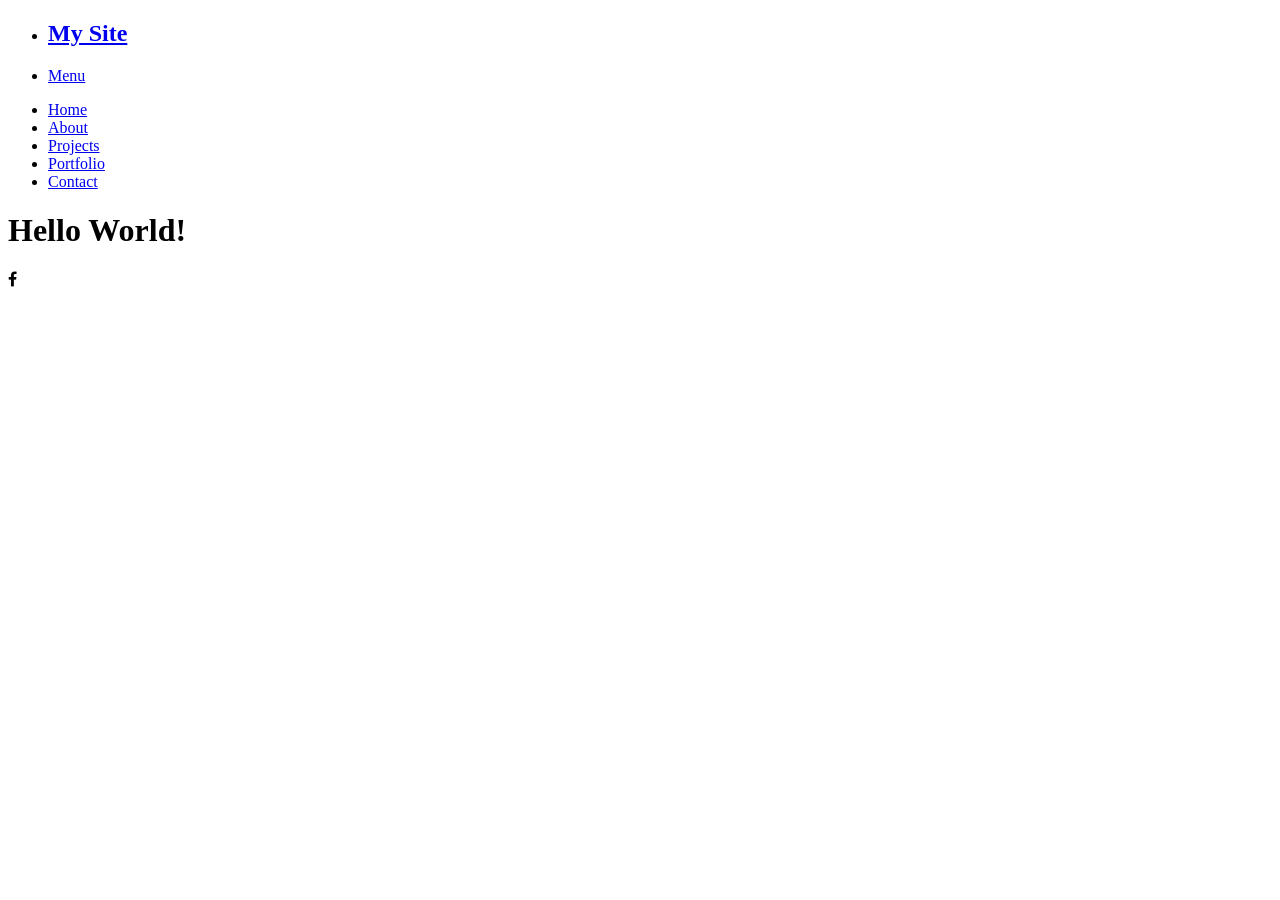
==== home.html @ 8003f50d "set up node server" ====
<!doctype html>
<html class="no-js" lang="en">
  <head>
    <meta charset="utf-8" />
    <meta name="viewport" content="width=device-width, initial-scale=1.0" />
    <title>Foundation | Welcome</title>
    <link rel="stylesheet" href="css/foundation.css" />
    <link rel="stylesheet" href="//maxcdn.bootstrapcdn.com/font-awesome/4.3.0/css/font-awesome.min.css">
    <script src="js/vendor/modernizr.js"></script>
  </head>
  <body>
    <header>
      <nav class="top-bar" data-topbar role="navigation">
        <ul class="title-area">
          <li class="name">
            <h1><a href="#">My Site</a></h1>
          </li>
           <!-- Remove the class "menu-icon" to get rid of menu icon. Take out "Menu" to just have icon alone -->
          <li class="toggle-topbar menu-icon"><a href="#"><span>Menu</span></a></li>
        </ul>

        <section class="top-bar-section">
          <!-- Right Nav Section -->
          <ul class="right">
            <li class="active"><a href="#">Home</a></li>
            <li><a href="#">About</a></li>
            <li><a href="#">Projects</a></li>
            <li><a href="#">Portfolio</a></li>
            <li><a href="#">Contact</a></li>
          </ul>
        </section>
      </nav>
    </header>

    <h1>Hello World!</h1>
    <i class="fa fa-facebook"></i>

    <script src="js/vendor/jquery.js"></script>
    <script src="js/foundation.min.js"></script>
    <script>
      $(document).foundation();
    </script>
  </body>
</html>
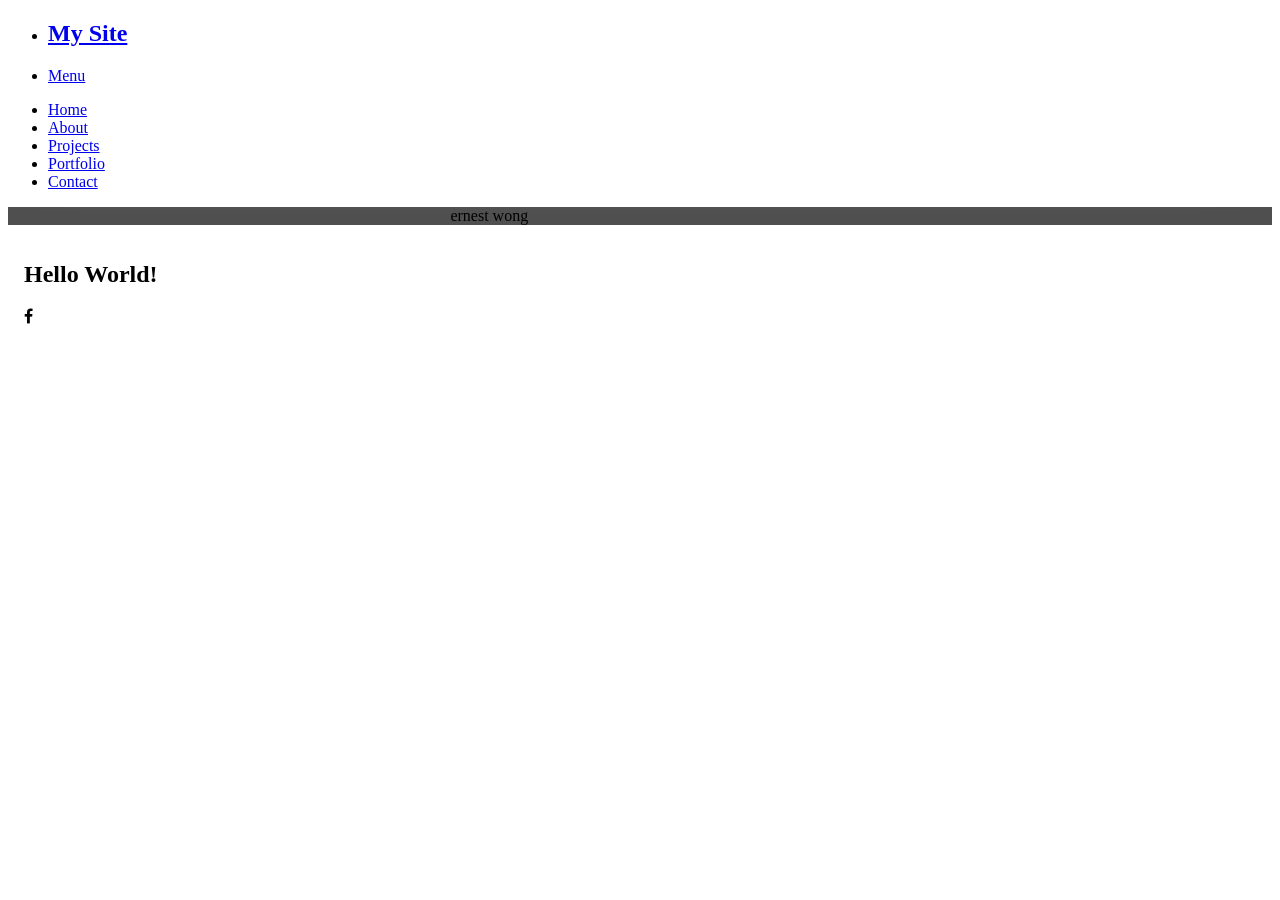
==== commit 5691ddc8: "initial set up" ====
--- a/home.html
+++ b/home.html
@@ -5,6 +5,8 @@
     <meta name="viewport" content="width=device-width, initial-scale=1.0" />
     <title>Foundation | Welcome</title>
     <link rel="stylesheet" href="css/foundation.css" />
+    <link rel="stylesheet" href="css/application.css" />
+    <link rel="stylesheet" href="css/home.css" />
     <link rel="stylesheet" href="//maxcdn.bootstrapcdn.com/font-awesome/4.3.0/css/font-awesome.min.css">
     <script src="js/vendor/modernizr.js"></script>
   </head>
@@ -23,17 +25,38 @@
           <!-- Right Nav Section -->
           <ul class="right">
             <li class="active"><a href="#">Home</a></li>
-            <li><a href="#">About</a></li>
-            <li><a href="#">Projects</a></li>
-            <li><a href="#">Portfolio</a></li>
-            <li><a href="#">Contact</a></li>
+            <li><a href="#about">About</a></li>
+            <li><a href="#projects">Projects</a></li>
+            <li><a href="#portfolio">Portfolio</a></li>
+            <li><a href="#contact">Contact</a></li>
           </ul>
         </section>
       </nav>
     </header>
 
-    <h1>Hello World!</h1>
-    <i class="fa fa-facebook"></i>
+    <div class="hero">
+      <div class="container">
+        <div class="name">ernest wong</div>
+      </div>
+     
+    </div>
+ 
+    <section id="main">
+      <section id="summary">
+        <div class="container">
+          <div class="row">
+          </div>
+          <div class="about"></div>
+        </div>
+      
+      </section>
+      <section id="projects"></section>
+      <section id="portfolio"></section>
+      <section id="contact"></section>
+
+      <h1>Hello World!</h1>
+      <i class="fa fa-facebook"></i>
+    </section>
 
     <script src="js/vendor/jquery.js"></script>
     <script src="js/foundation.min.js"></script>
--- a/css/application.css
+++ b/css/application.css
@@ -0,0 +1,4 @@
+#main {
+  @include grid-row-without-columns;
+  padding: 1rem;
+}
--- a/css/home.css
+++ b/css/home.css
@@ -0,0 +1,23 @@
+%outer-column {
+  @extend .columns, .medium-6, .large-6, .medium-centered;
+}
+
+html, body,  {
+  width:100%;
+  height:100%;
+  margin:0;
+  padding:0;
+}
+
+.hero {
+  width: 100%;
+  height: 50%;
+  box-shadow: inset 0px -120px 100px -10px rgba(0, 0, 0, 0.7);
+}
+
+.container {
+  margin-left: auto;
+  margin-right: auto;
+  width: 30%;
+  vertical-align: center;
+}
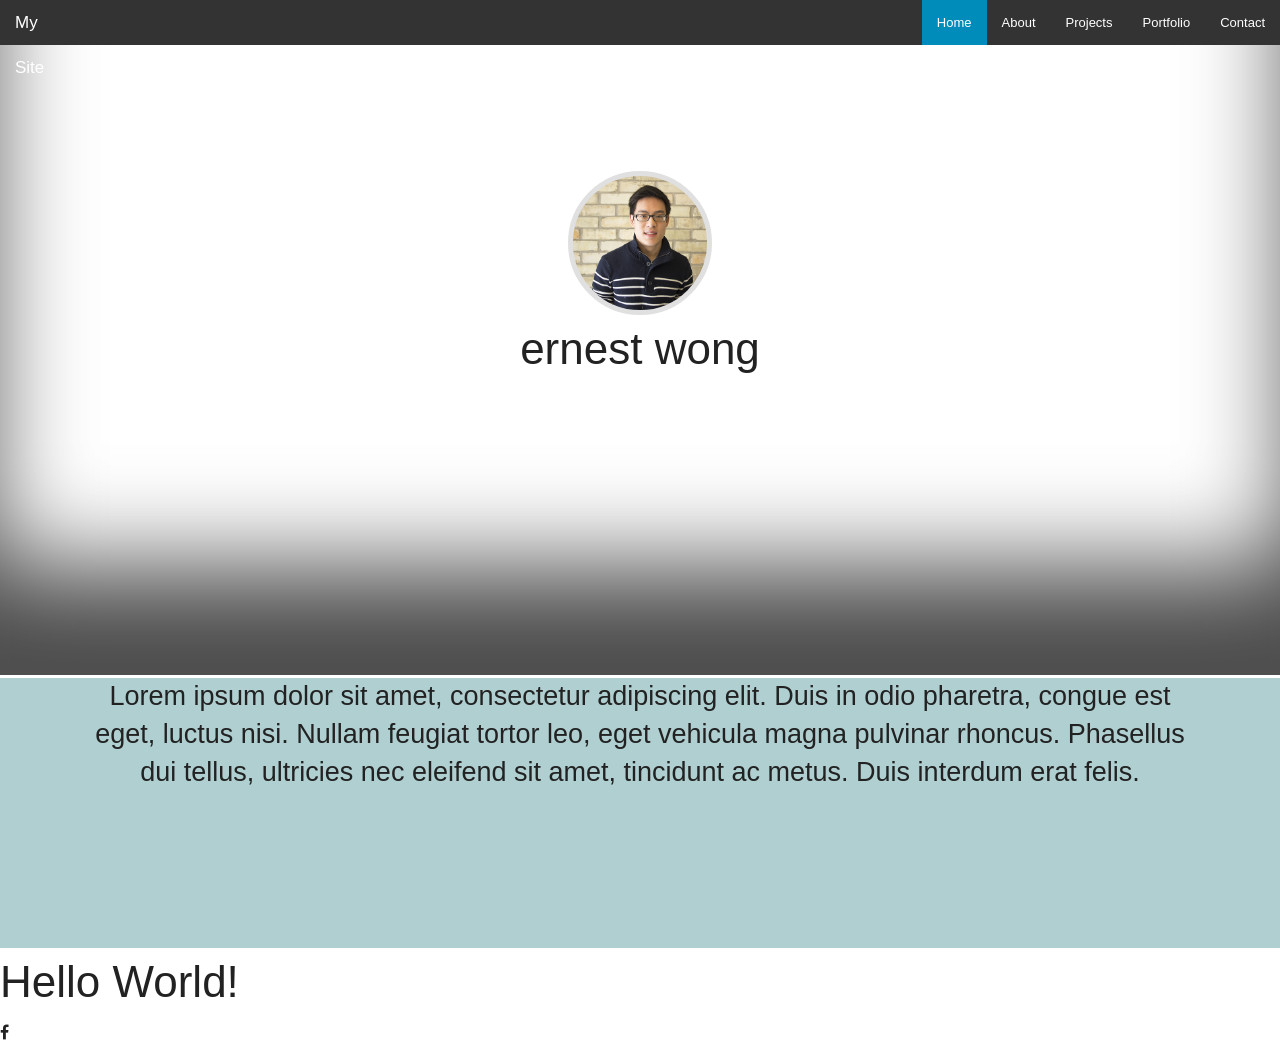
==== commit d7198f4b: "added profile image" ====
--- a/home.html
+++ b/home.html
@@ -35,22 +35,29 @@
     </header>
 
     <div class="hero">
-      <div class="container">
-        <div class="name">ernest wong</div>
+      <div class="row vertical-center">
+        <div class="picture small-2 large-4 columns small-centered">
+
+        </div>
       </div>
-     
+      <div class="name">
+        <h1>ernest wong</h1>
+      </div>
+    </div>
+    <div class="summary">
+      <h3>Lorem ipsum dolor sit amet, consectetur adipiscing elit. Duis in odio pharetra, congue est eget, luctus nisi. Nullam feugiat tortor leo, eget vehicula magna pulvinar rhoncus. Phasellus dui tellus, ultricies nec eleifend sit amet, tincidunt ac metus. Duis interdum erat felis.</h3>
     </div>
  
     <section id="main">
       <section id="summary">
         <div class="container">
-          <div class="row">
-          </div>
           <div class="about"></div>
         </div>
       
       </section>
+
       <section id="projects"></section>
+      
       <section id="portfolio"></section>
       <section id="contact"></section>
 
--- a/css/home.css
+++ b/css/home.css
@@ -1,8 +1,4 @@
-%outer-column {
-  @extend .columns, .medium-6, .large-6, .medium-centered;
-}
-
-html, body,  {
+html, body {
   width:100%;
   height:100%;
   margin:0;
@@ -11,13 +7,41 @@
 
 .hero {
   width: 100%;
-  height: 50%;
+  height: 70%;
+
   box-shadow: inset 0px -120px 100px -10px rgba(0, 0, 0, 0.7);
 }
 
-.container {
+.summary {
+  width: 100%;
+  height: 30%;
+  background: #AFCFD1;
+  text-align: center;
+  padding: 0 80px;
+}
+
+.picture {
+  background: url("img/profile_pic.png");
+  background-size: cover;
+  background-repeat: no-repeat;
+  border-radius: 9rem;
+  height: 9rem;
+  width: 9rem;
+  display: block;
+
+  border: 5px solid #E0E0E0;
+}
+
+.vertical-center {
+  position: relative;
+  top: 20%;
+}
+
+.name {
   margin-left: auto;
   margin-right: auto;
-  width: 30%;
-  vertical-align: center;
+  width: 50%;
+  text-align: center;
+  position: relative;
+  top: 20%;
 }
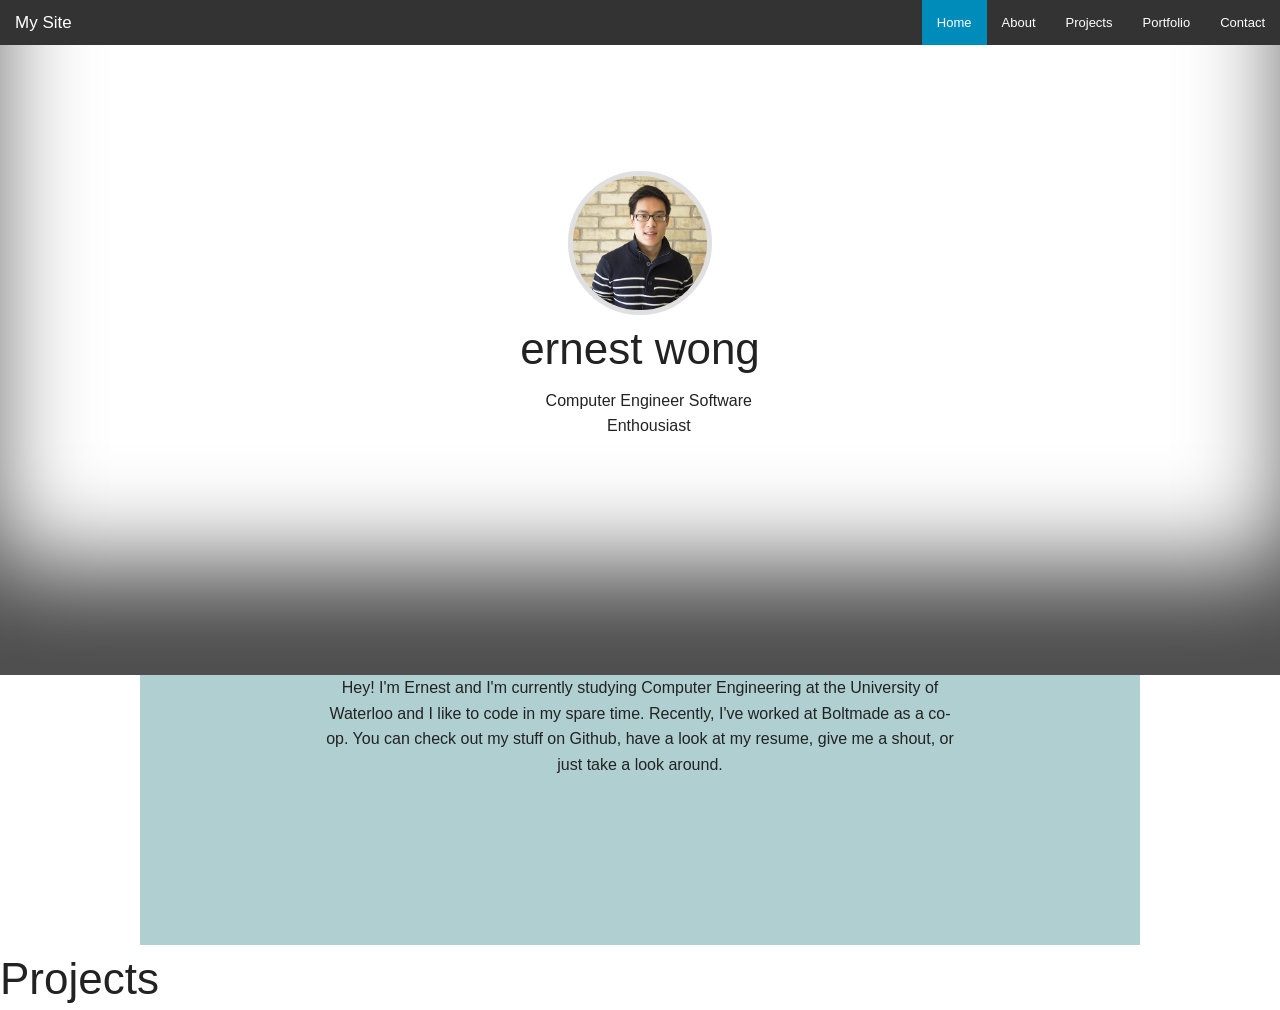
==== commit 7596de5c: "added summary" ====
--- a/home.html
+++ b/home.html
@@ -35,34 +35,38 @@
     </header>
 
     <div class="hero">
-      <div class="row vertical-center">
-        <div class="picture small-2 large-4 columns small-centered">
+      <div class="hero-container">
+        <div class="row vertical-center">
+          <div class="picture small-2 large-4 columns small-centered">
 
+          </div>
+        </div>
+        <div class="row">
+          <div class="name small-10 large-4 columns small-centered">
+            <h1>ernest wong</h1>
+          </div>
+        </div>
+
+        <div class="row">
+          <div class="short-description small-10 large-4 columns small-centered">
+            <ul>
+              <li>Computer Engineer</li> 
+              <li>Software Enthousiast</li> 
+            </ul>
+          </div>
         </div>
       </div>
-      <div class="name">
-        <h1>ernest wong</h1>
+    </div>
+    <div class="row summary">
+      <div class="small-12 medium-8 columns small-centered">
+        <p>Hey! I'm Ernest and I'm currently studying Computer Engineering at the University of Waterloo and I like to code in my spare time. Recently, I've worked at Boltmade as a co-op. You can check out my stuff on Github, have a look at my resume, give me a shout, or just take a look around.</p>
       </div>
-    </div>
-    <div class="summary">
-      <h3>Lorem ipsum dolor sit amet, consectetur adipiscing elit. Duis in odio pharetra, congue est eget, luctus nisi. Nullam feugiat tortor leo, eget vehicula magna pulvinar rhoncus. Phasellus dui tellus, ultricies nec eleifend sit amet, tincidunt ac metus. Duis interdum erat felis.</h3>
     </div>
  
     <section id="main">
-      <section id="summary">
-        <div class="container">
-          <div class="about"></div>
-        </div>
-      
-      </section>
-
-      <section id="projects"></section>
-      
-      <section id="portfolio"></section>
-      <section id="contact"></section>
-
-      <h1>Hello World!</h1>
-      <i class="fa fa-facebook"></i>
+      <div class="projects">
+        <h1>Projects</h1> 
+      </div>
     </section>
 
     <script src="js/vendor/jquery.js"></script>
--- a/css/home.css
+++ b/css/home.css
@@ -12,12 +12,17 @@
   box-shadow: inset 0px -120px 100px -10px rgba(0, 0, 0, 0.7);
 }
 
+.hero-container {
+  position: relative;
+  top: 20%;
+  text-align: center;
+}
+
 .summary {
   width: 100%;
   height: 30%;
   background: #AFCFD1;
   text-align: center;
-  padding: 0 80px;
 }
 
 .picture {
@@ -32,16 +37,16 @@
   border: 5px solid #E0E0E0;
 }
 
-.vertical-center {
+
+.short-description {
   position: relative;
-  top: 20%;
 }
 
 .name {
-  margin-left: auto;
-  margin-right: auto;
-  width: 50%;
   text-align: center;
   position: relative;
-  top: 20%;
 }
+
+ul li {
+  display: inline;
+}
